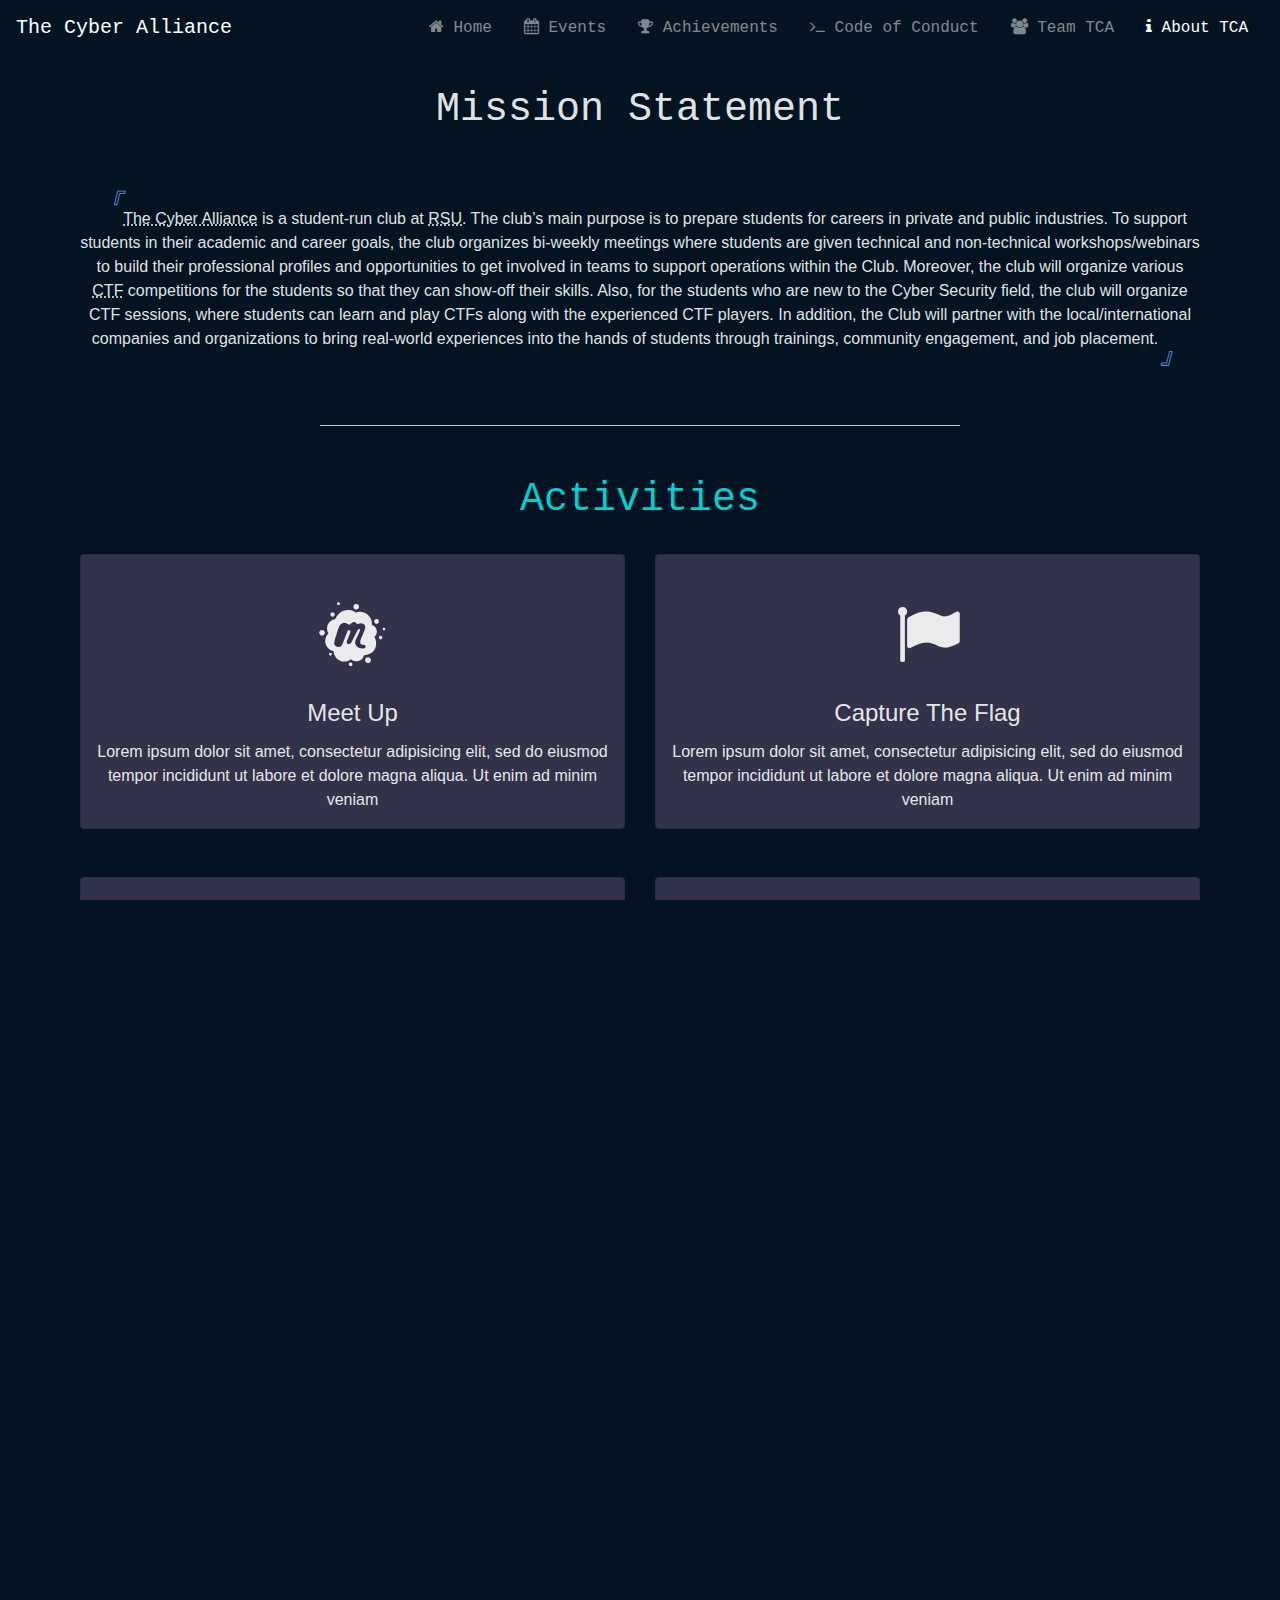
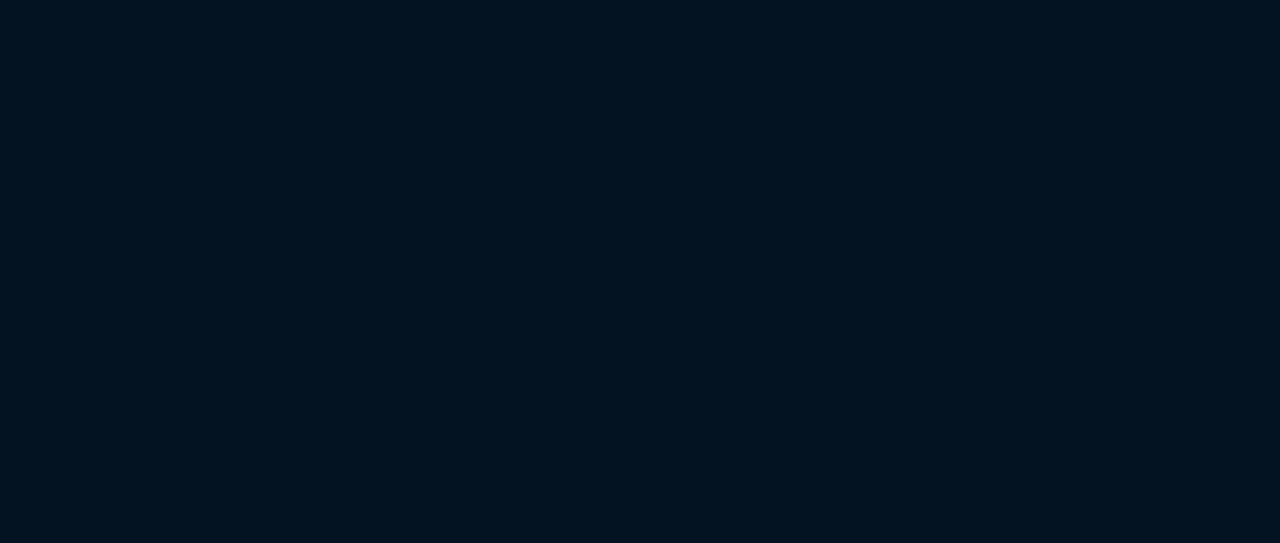
==== about.html @ 68ffeaa1 "All Pages Merged + Added Coming Soon" ====
<!DOCTYPE html>
<html lang="en" dir="ltr">

<head>
    <meta charset="utf-8">
    <title>About Us</title>
    <meta name="description" content="particles.js is a lightweight JavaScript library for creating particles.">
    <meta name="author" content="Vincent Garreau" />
    <meta name="viewport" content="width=device-width, initial-scale=1.0, minimum-scale=1.0, maximum-scale=1.0, user-scalable=no">
    <!-- <link rel="stylesheet" media="screen" href="css/style.css"> -->
    <link rel="stylesheet" href="css/bootstrap4-neon-glow.css" />
    <link rel="stylesheet" href="https://cdnjs.cloudflare.com/ajax/libs/font-awesome/4.7.0/css/font-awesome.min.css">
    <link rel="stylesheet" href="https://maxcdn.bootstrapcdn.com/bootstrap/4.0.0/css/bootstrap.min.css" integrity="sha384-Gn5384xqQ1aoWXA+058RXPxPg6fy4IWvTNh0E263XmFcJlSAwiGgFAW/dAiS6JXm" crossorigin="anonymous">
    <link rel="stylesheet" href="css/scrollbar.css">
    <script type="text/javascript">
        isDarkTheme = true;
    </script>
</head>
<style>
    html,
    body {
        margin: 0;
        height: 100%;
        overflow-x: hidden;
        font-family: 'Segoe UI', Tahoma, Geneva, Verdana, sans-serif;
        background-color: #031321;
        color: rgb(255, 255, 255, 0.9);
    }
    
    q {
        quotes: "『" "』";
    }
    
    q:before {
        content: open-quote;
        color: #6495ED;
        font-size: 30px;
        font-style: italic;
        vertical-align: text-bottom;
    }
    
    q:after {
        content: close-quote;
        color: #6495ED;
        font-size: 30px;
        font-style: italic;
        vertical-align: text-top;
    }
    /*center for mission statement*/
    
    .center {
        text-align: center;
        padding: 0 80px;
        word-wrap: normal;
    }
    
    .card {
        background-color: #32334a;
    }
    
    footer {
        margin: 50px;
        text-align: center;
        color: rgb(255, 255, 255, 0.8);
    }
    
    hr {
        background-color: gainsboro;
        margin: 50px auto;
        width: 50%;
    }
</style>

<body>
    <header>
        <nav class="navbar navbar-expand-md navbar-dark bg-transparent mb-0 radius-0 " style="font-family:Courier;">
            <a href="#" class="navbar-brand">The Cyber Alliance</a>
            <button type="button" class="navbar-toggler" data-toggle="collapse" data-target="#navbarCollapse">
      <span class="navbar-toggler-icon"></span>
    </button>
            <div class="collapse navbar-collapse" id="navbarCollapse">
                <div class="navbar-nav ml-auto">
                    <a href="index.html" class="nav-item nav-link px-3"><i class="fa fa-home"></i></i> Home</a>
                    <a href="events.html" class="nav-item nav-link px-3 "><i class="fa fa-calendar"></i> Events</a>
                    <a href="achievements.html" class="nav-item nav-link px-3 "><i class="fa fa-trophy"></i> Achievements</a>
                    <a href="code-of-conduct.html" class="nav-item nav-link px-3"><i class="fa fa-terminal"></i> Code of Conduct</a>
                    <a href="team-tca.html" class="nav-item nav-link px-3"><i class="fa fa-users"></i> Team TCA</a>
                    <a href="about.html" class="nav-item nav-link px-3 active"> <i class="fa fa-info"></i> About TCA</a>
                </div>
            </div>
        </nav>
    </header>
    <section>
        <div>
            <div>
                <h1 style="font-size:40px; font-family:courier;margin:30px;" align="center">Mission Statement</h1>
                <p class="mt-5 text-spacy center">
                    <q><abbr title="TCA">The Cyber Alliance</abbr> is a student-run club at <abbr title="Raksha Shakti University">RSU</abbr>. The club’s main purpose is to prepare students for careers in private and public industries. To support students in their academic and career goals, the club organizes bi-weekly meetings where students are given technical and non-technical workshops/webinars to build their professional profiles and opportunities to get involved in teams to support operations within the Club. Moreover, the club will organize various <abbr title="Capture The Flag">CTF</abbr> competitions for the students so that they can show-off their skills. Also, for the students who are new to the Cyber Security field, the club will organize CTF sessions, where students can learn and play CTFs along with the experienced CTF players. In addition, the Club will partner with the local/international companies and organizations to bring real-world experiences into the hands of students through trainings, community engagement, and job placement.</q>
                </p>
            </div>
            <hr>
            <div>
                <h1 style="color:#00CED1;font-size:40px;font-family:Courier;margin:30px;margin-top: 50px;" align="center">Activities</h1>
                <div class="card-deck center">
                    <div class="card card-body h-100 shadow p-3 mb-5 rounded" align="center">
                        <div align="center">
                            <span class="fa-stack fa-4x"><i class="fa fa-meetup fa-stack-4x"></i></span>
                        </div>
                        <h4 class="card-title text-center">Meet Up</h4>
                        <p class="card-text  text-center"> Lorem ipsum dolor sit amet, consectetur adipisicing elit, sed do eiusmod tempor incididunt ut labore et dolore magna aliqua. Ut enim ad minim veniam </p>
                    </div>
                    <div class="card card-body h-100 shadow p-3 mb-5 bg-#191970 rounded" align="center">
                        <div align="center">
                            <span class="fa-stack fa-4x"><i class="fa fa-flag fa-stack-4x"></i></span>
                        </div>
                        <h4 class="card-title text-center">Capture The Flag</h4>
                        <p class="card-text  text-center"> Lorem ipsum dolor sit amet, consectetur adipisicing elit, sed do eiusmod tempor incididunt ut labore et dolore magna aliqua. Ut enim ad minim veniam </p>
                    </div>
                </div>
                <div class="card-deck center">
                    <div class="card card-body h-100 shadow p-3 mb-5 bg-#191970 rounded" align="center">
                        <div align="center">
                            <span class="fa-stack fa-4x"><i class="fa fa-video-camera fa-stack-4x"></i></span>
                        </div>
                        <h4 class="card-title text-center">Conference</h4>
                        <p class="card-text  text-center"> Lorem ipsum dolor sit amet, consectetur adipisicing elit, sed do eiusmod tempor incididunt ut labore et dolore magna aliqua. Ut enim ad minim veniam </p>
                    </div>
                    <div class="card card-body h-100 shadow p-3 mb-5 bg-#191970 rounded" align="center">
                        <div align="center">
                            <span class="fa-stack fa-4x"><i class="fa fa-bullhorn fa-stack-4x"></i></span>
                        </div>
                        <h4 class="card-title text-center">TCS Talks</h4>
                        <p class="card-text  text-center"> Lorem ipsum dolor sit amet, consectetur adipisicing elit, sed do eiusmod tempor incididunt ut labore et dolore magna aliqua. Ut enim ad minim veniam </p>
                    </div>
                </div>
            </div>
            <div>
                <h4 style="color:#ADFF2F;font-family:courier;margin:0 30px;" align="center">More Activities Coming Soon...</h1>
            </div>
            <hr>
            <div class="row center mb-5 mt-5">
                <div class="col-md-6 col-sm-12">
                    <div class="card reach-us" style="font-family:courier;height: 650px;">
                        <div class="card-header font-weight-bold"><i class="fa fa-map-marker"></i> &nbsp;Contact Us</div>
                        <div style="height: 400px;">
                            <iframe src="https://www.google.com/maps/embed?pb=!1m14!1m8!1m3!1d14673.544368585306!2d72.8846204!3d23.1561046!3m2!1i1024!2i768!4f13.1!3m3!1m2!1s0x0%3A0x7ded5155dd1a3e61!2sRaksha%20Shakti%20University!5e0!3m2!1sen!2sin!4v1580035523590!5m2!1sen!2sin" style="border:0;"
                                allowfullscreen="" width="100%" height="400px"></iframe>
                        </div>
                        <div style="background-color: #031321;height: 100%;">
                            <div style="margin: 15px 0;">
                                <h5 class=" card-text"><strong>TCA - The Cyber Alliance, SITCS</strong></h5>
                                <h6 class=" card-text"><strong>Raksha Shakti University</strong></h6>

                                <p class="card-text">Lavad-Dahegam, Gandhinagar – 382305</p>
                                <p class=" card-text mb-auto">
                                    <b> Contact No.: </b> +91 90999 45683</p>
                                <p class="card-text mb-auto">
                                    <b>Email: </b><a href="mailto:patelmit2012@gmail.com">patelmit2012@gmail.com</a>
                                </p>
                            </div>
                        </div>
                    </div>
                </div>
                <div class="col-md-6 col-sm-12">
                    <div class="card reach-us" style="font-family:courier;height: 650px;">
                        <div class="card-header font-weight-bold"><i class="fa fa-comments"></i> &nbsp;Give Your Feedback</div>
                        <iframe src="https://docs.google.com/forms/d/e/1FAIpQLScMJT_OLbjwUUY0QKtbH4sT2kqMh8-oOZiLhk-olDQ4wz7rbQ/viewform?embedded=true" width="100%" height="100%" frameborder="0" marginheight="0" marginwidth="0" style="background-color: rgb(255, 255, 255, 0.7)">Loading…</iframe>
                    </div>
                </div>
            </div>
        </div>
    </section>
    <footer>
        <div>
            <p>The Cyber Alliance</p>
            <p>Copyright &copy; 2020. All Rights Reserved</p>
        </div>
    </footer>
</body>

</html>
---- css/scrollbar.css ----
/*scroller bar*/

::-webkit-scrollbar {
    width: 12px;
}

::-webkit-scrollbar-track {
    border: 7px solid #232943;
    box-shadow: inset 0 0 2.5px 2px rgba(0, 0, 0, 0.5);
}

::-webkit-scrollbar-thumb {
    background: rgb(255, 255, 255, 0.4);
    border-radius: 6px;
}

::-webkit-scrollbar-thumb:hover {
    background: rgb(255, 255, 255, 0.9);
}
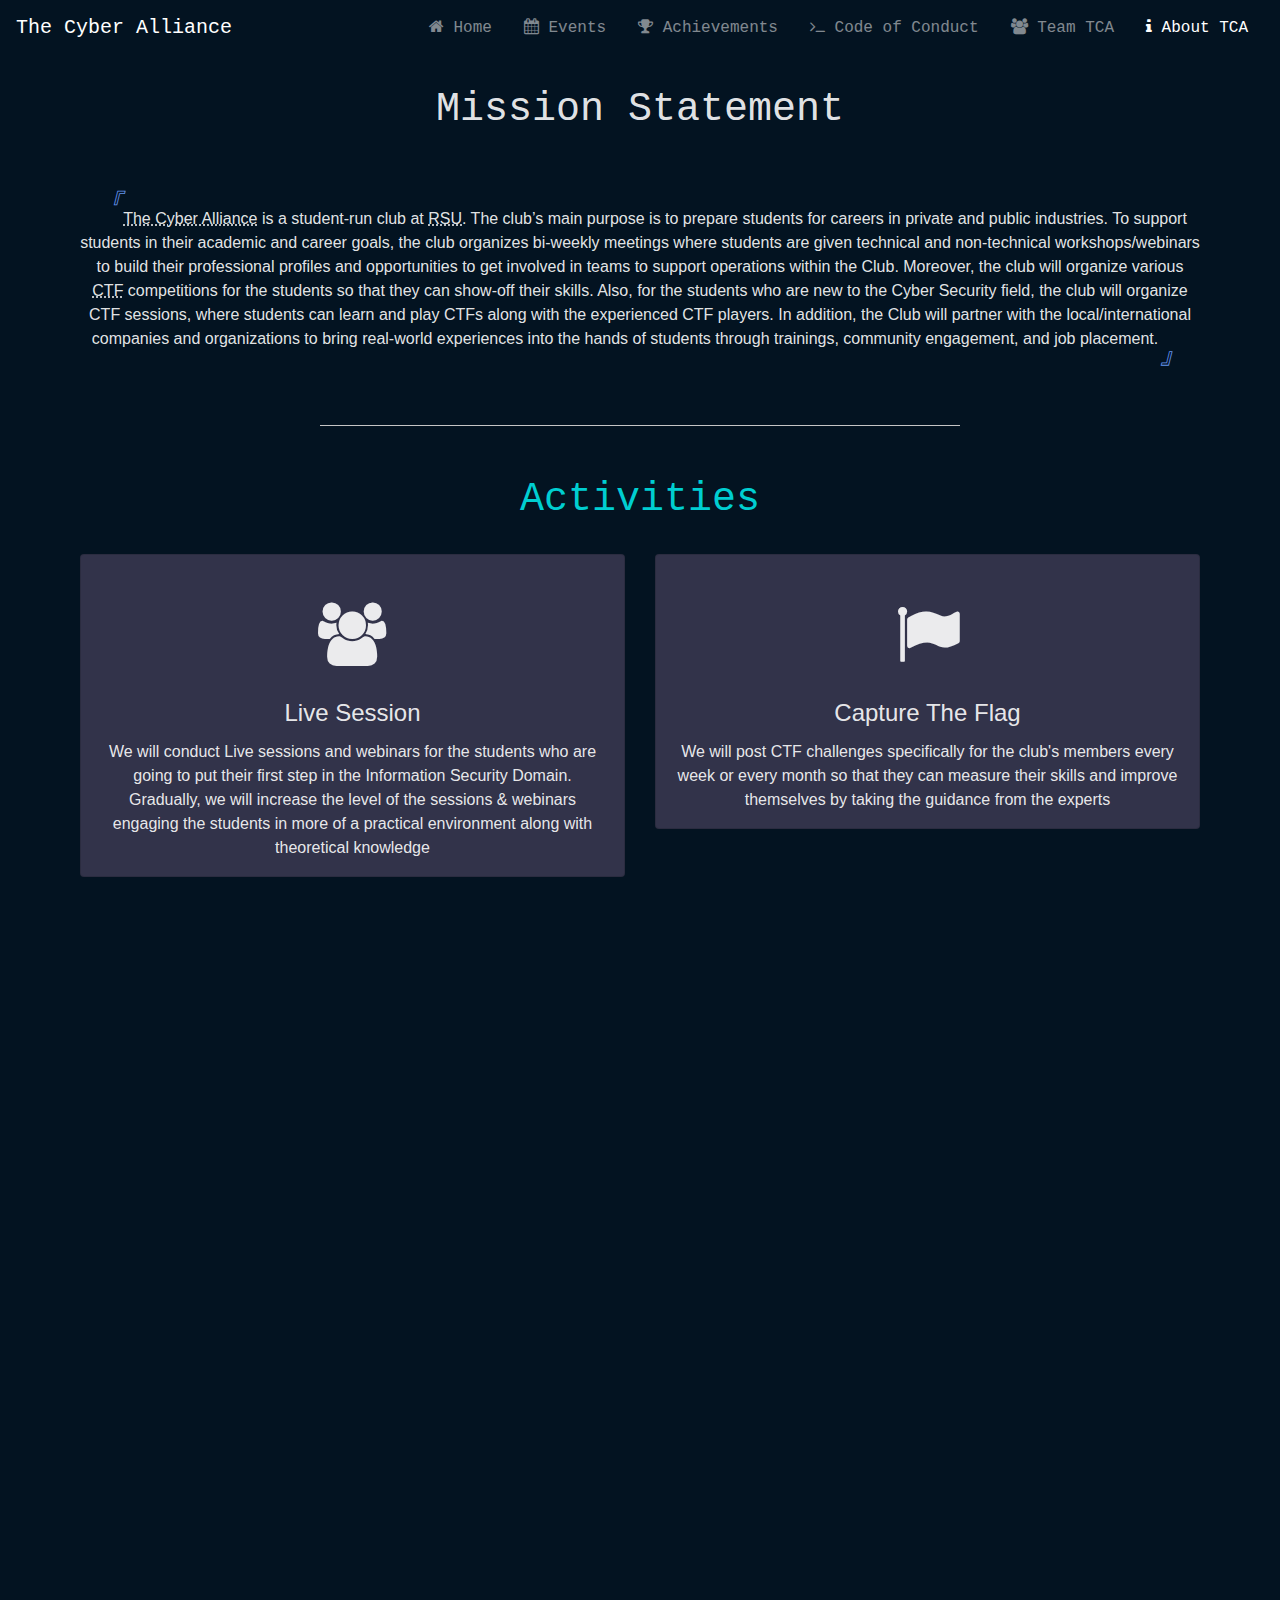
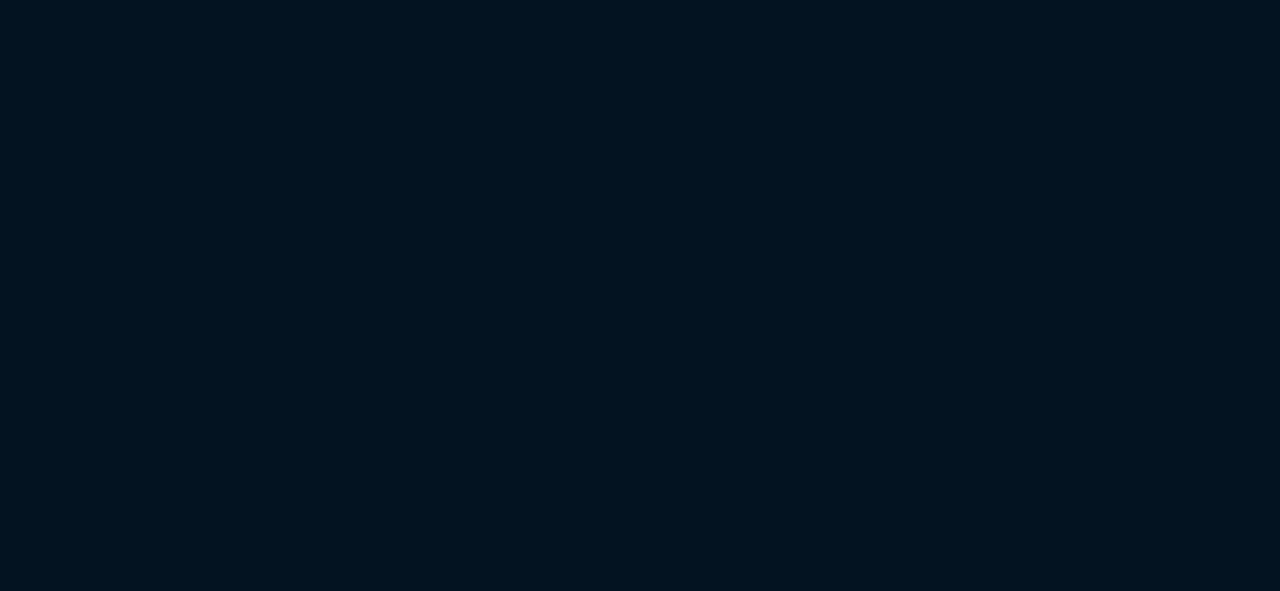
==== commit f8212283: "Update about.html" ====
--- a/about.html
+++ b/about.html
@@ -101,36 +101,36 @@
             <hr>
             <div>
                 <h1 style="color:#00CED1;font-size:40px;font-family:Courier;margin:30px;margin-top: 50px;" align="center">Activities</h1>
-                <div class="card-deck center">
+                <div class="card-deck center" >
                     <div class="card card-body h-100 shadow p-3 mb-5 rounded" align="center">
                         <div align="center">
-                            <span class="fa-stack fa-4x"><i class="fa fa-meetup fa-stack-4x"></i></span>
+                            <span class="fa-stack fa-4x"><i class="fa fa-group fa-stack-4x"></i></span>
                         </div>
-                        <h4 class="card-title text-center">Meet Up</h4>
-                        <p class="card-text  text-center"> Lorem ipsum dolor sit amet, consectetur adipisicing elit, sed do eiusmod tempor incididunt ut labore et dolore magna aliqua. Ut enim ad minim veniam </p>
+                        <h4 class="card-title text-center">Live Session</h4>
+                        <p class="card-text  text-center"> We will conduct Live sessions and webinars for the students who are going to put their first step in the Information Security Domain. Gradually, we will increase the level of the sessions & webinars engaging the students in more of a practical environment along with theoretical knowledge </p>
                     </div>
-                    <div class="card card-body h-100 shadow p-3 mb-5 bg-#191970 rounded" align="center">
+                    <div class="card card-body h-100 shadow p-3 mb-5 rounded" align="center">
                         <div align="center">
                             <span class="fa-stack fa-4x"><i class="fa fa-flag fa-stack-4x"></i></span>
                         </div>
                         <h4 class="card-title text-center">Capture The Flag</h4>
-                        <p class="card-text  text-center"> Lorem ipsum dolor sit amet, consectetur adipisicing elit, sed do eiusmod tempor incididunt ut labore et dolore magna aliqua. Ut enim ad minim veniam </p>
+                        <p class="card-text  text-center"> We will post CTF challenges specifically for the club's members every week or every month so that they can measure their skills and improve themselves by taking the guidance from the experts </p>
                     </div>
                 </div>
                 <div class="card-deck center">
-                    <div class="card card-body h-100 shadow p-3 mb-5 bg-#191970 rounded" align="center">
+                    <div class="card card-body h-100 shadow p-3 mb-5 rounded" align="center">
                         <div align="center">
                             <span class="fa-stack fa-4x"><i class="fa fa-video-camera fa-stack-4x"></i></span>
                         </div>
-                        <h4 class="card-title text-center">Conference</h4>
-                        <p class="card-text  text-center"> Lorem ipsum dolor sit amet, consectetur adipisicing elit, sed do eiusmod tempor incididunt ut labore et dolore magna aliqua. Ut enim ad minim veniam </p>
+                        <h4 class="card-title text-center">Webinar</h4>
+                        <p class="card-text  text-center"> Conducting Webinars & Online Sessions every semester for spreading the knowledge and introduced with the leading industry experts, latest Cyber Security trends and learn from the talks they will conduct </p>
                     </div>
-                    <div class="card card-body h-100 shadow p-3 mb-5 bg-#191970 rounded" align="center">
+                    <div class="card card-body h-100 shadow p-3 mb-5 rounded" align="center">
                         <div align="center">
-                            <span class="fa-stack fa-4x"><i class="fa fa-bullhorn fa-stack-4x"></i></span>
+                            <span class="fa-stack fa-4x"><i class="fa fa-puzzle-piece fa-stack-4x"></i></span>
                         </div>
-                        <h4 class="card-title text-center">TCS Talks</h4>
-                        <p class="card-text  text-center"> Lorem ipsum dolor sit amet, consectetur adipisicing elit, sed do eiusmod tempor incididunt ut labore et dolore magna aliqua. Ut enim ad minim veniam </p>
+                        <h4 class="card-title text-center">Quiz Competition</h4>
+                        <p class="card-text  text-center"> Organizing Quizzes for testing their ideas, showing of the talent, sharpening their Infosec knowledge </p>
                     </div>
                 </div>
             </div>
@@ -176,6 +176,16 @@
             <p>Copyright &copy; 2020. All Rights Reserved</p>
         </div>
     </footer>
+    <!-- scripts -->
+    <script src="js/particles.js"></script>
+    <script src="js/app.js"></script>
+    <script src="js/lib/stats.js"></script>
+
+    <!-- stats.js -->
+    <script src="js/lib/stats.js"></script>
+    <script src="https://code.jquery.com/jquery-3.5.1.slim.min.js" integrity="sha384-DfXdz2htPH0lsSSs5nCTpuj/zy4C+OGpamoFVy38MVBnE+IbbVYUew+OrCXaRkfj" crossorigin="anonymous"></script>
+    <script src="https://cdn.jsdelivr.net/npm/popper.js@1.16.1/dist/umd/popper.min.js" integrity="sha384-9/reFTGAW83EW2RDu2S0VKaIzap3H66lZH81PoYlFhbGU+6BZp6G7niu735Sk7lN" crossorigin="anonymous"></script>
+    <script src="https://stackpath.bootstrapcdn.com/bootstrap/4.5.2/js/bootstrap.min.js" integrity="sha384-B4gt1jrGC7Jh4AgTPSdUtOBvfO8shuf57BaghqFfPlYxofvL8/KUEfYiJOMMV+rV" crossorigin="anonymous"></script>
 </body>
 
-</html>+</html>
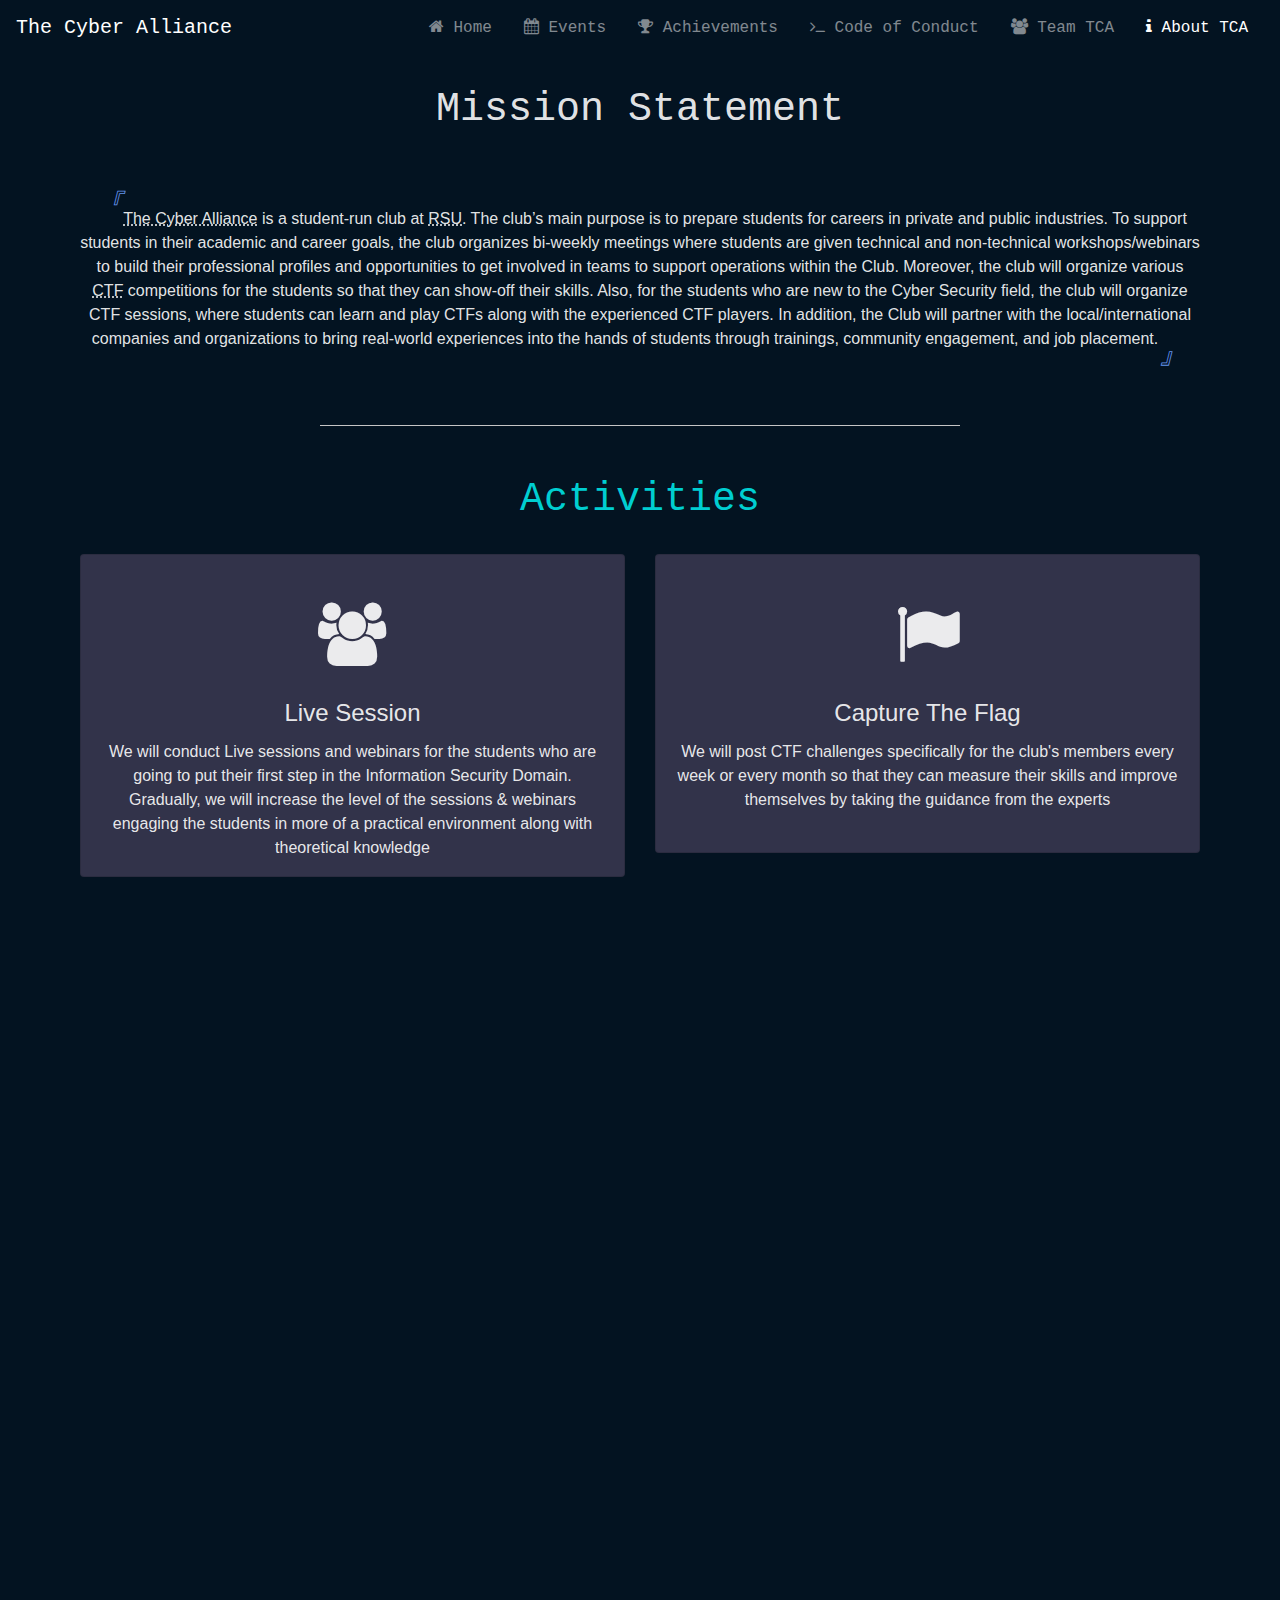
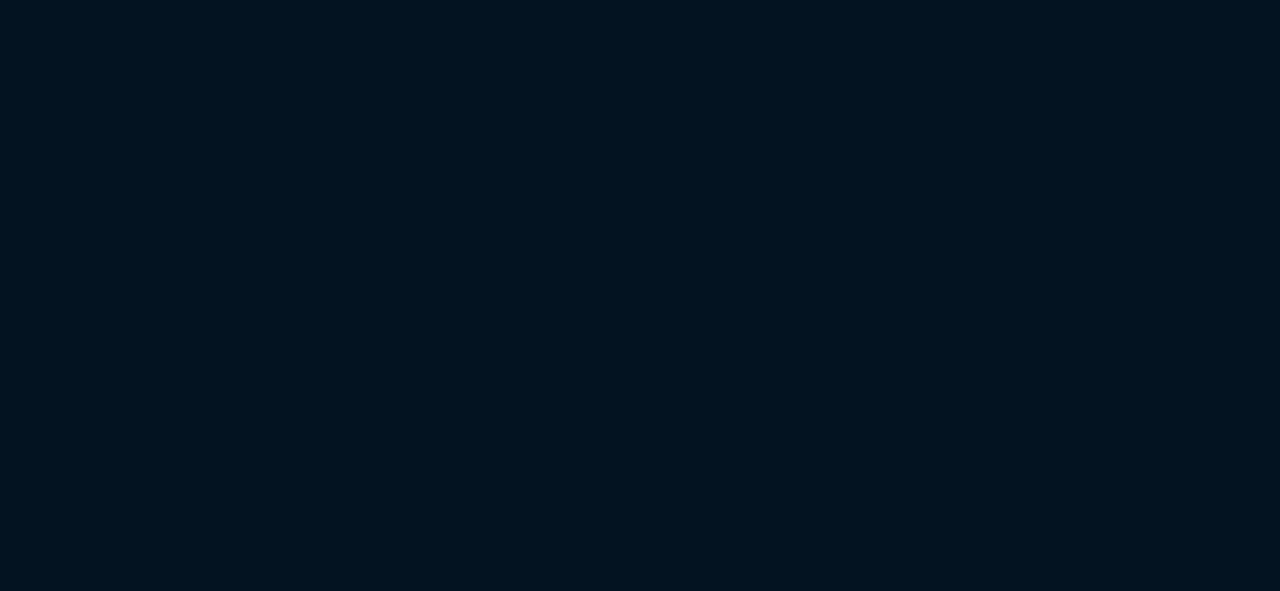
==== commit 163e904f: "Minor Updates" ====
--- a/about.html
+++ b/about.html
@@ -114,7 +114,8 @@
                             <span class="fa-stack fa-4x"><i class="fa fa-flag fa-stack-4x"></i></span>
                         </div>
                         <h4 class="card-title text-center">Capture The Flag</h4>
-                        <p class="card-text  text-center"> We will post CTF challenges specifically for the club's members every week or every month so that they can measure their skills and improve themselves by taking the guidance from the experts </p>
+                        <p class="card-text  text-center"> We will post CTF challenges specifically for the club's members every week or every month so that they can measure their skills and improve themselves by taking the guidance from the experts <br><br></p>
+                        
                     </div>
                 </div>
                 <div class="card-deck center">
@@ -130,7 +131,8 @@
                             <span class="fa-stack fa-4x"><i class="fa fa-puzzle-piece fa-stack-4x"></i></span>
                         </div>
                         <h4 class="card-title text-center">Quiz Competition</h4>
-                        <p class="card-text  text-center"> Organizing Quizzes for testing their ideas, showing of the talent, sharpening their Infosec knowledge </p>
+                        <p class="card-text  text-center"> Organizing Quizzes for testing their ideas, showing of the talent, sharpening their Infosec knowledge <br><br></p>
+                        
                     </div>
                 </div>
             </div>
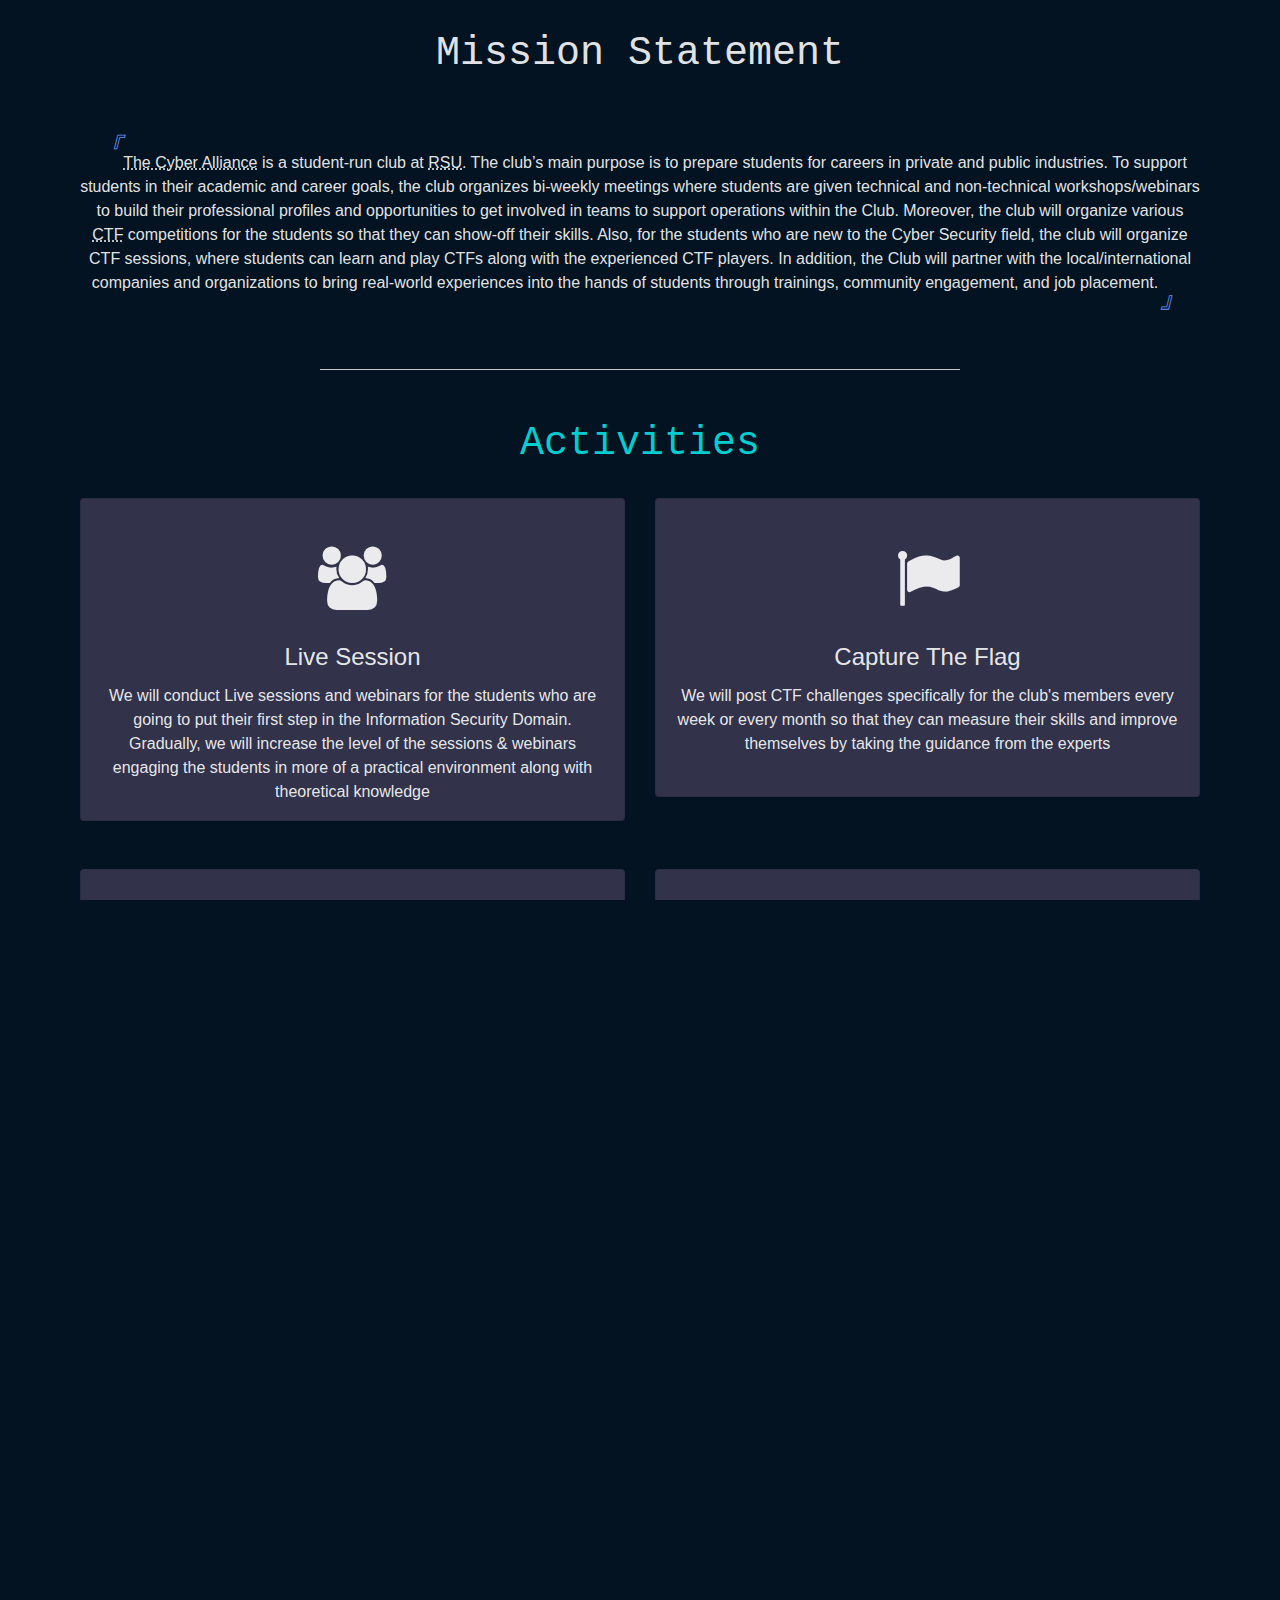
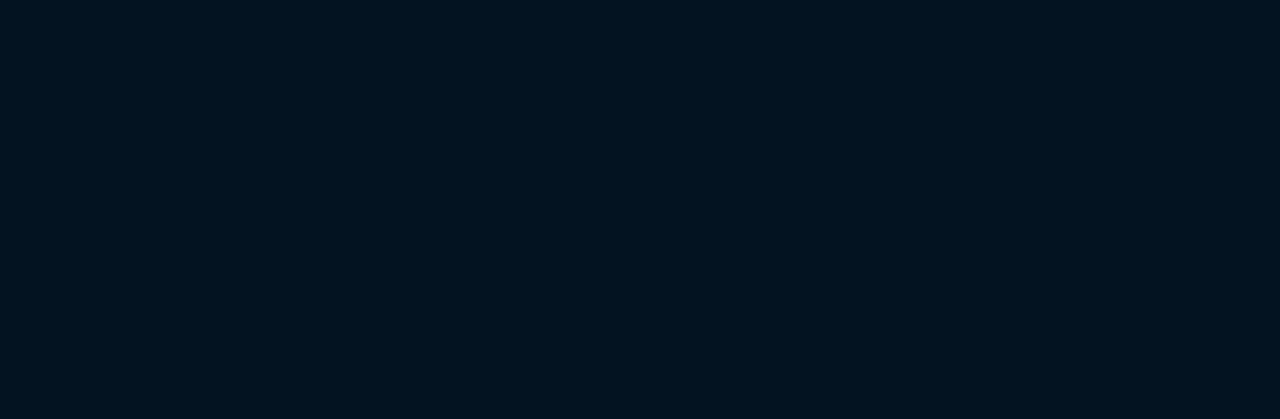
==== commit 123e9209: "UI Changes" ====
--- a/about.html
+++ b/about.html
@@ -12,6 +12,7 @@
     <link rel="stylesheet" href="https://cdnjs.cloudflare.com/ajax/libs/font-awesome/4.7.0/css/font-awesome.min.css">
     <link rel="stylesheet" href="https://maxcdn.bootstrapcdn.com/bootstrap/4.0.0/css/bootstrap.min.css" integrity="sha384-Gn5384xqQ1aoWXA+058RXPxPg6fy4IWvTNh0E263XmFcJlSAwiGgFAW/dAiS6JXm" crossorigin="anonymous">
     <link rel="stylesheet" href="css/scrollbar.css">
+
     <script type="text/javascript">
         isDarkTheme = true;
     </script>
@@ -58,12 +59,6 @@
         background-color: #32334a;
     }
     
-    footer {
-        margin: 50px;
-        text-align: center;
-        color: rgb(255, 255, 255, 0.8);
-    }
-    
     hr {
         background-color: gainsboro;
         margin: 50px auto;
@@ -72,24 +67,7 @@
 </style>
 
 <body>
-    <header>
-        <nav class="navbar navbar-expand-md navbar-dark bg-transparent mb-0 radius-0 " style="font-family:Courier;">
-            <a href="#" class="navbar-brand">The Cyber Alliance</a>
-            <button type="button" class="navbar-toggler" data-toggle="collapse" data-target="#navbarCollapse">
-      <span class="navbar-toggler-icon"></span>
-    </button>
-            <div class="collapse navbar-collapse" id="navbarCollapse">
-                <div class="navbar-nav ml-auto">
-                    <a href="index.html" class="nav-item nav-link px-3"><i class="fa fa-home"></i></i> Home</a>
-                    <a href="events.html" class="nav-item nav-link px-3 "><i class="fa fa-calendar"></i> Events</a>
-                    <a href="achievements.html" class="nav-item nav-link px-3 "><i class="fa fa-trophy"></i> Achievements</a>
-                    <a href="code-of-conduct.html" class="nav-item nav-link px-3"><i class="fa fa-terminal"></i> Code of Conduct</a>
-                    <a href="team-tca.html" class="nav-item nav-link px-3"><i class="fa fa-users"></i> Team TCA</a>
-                    <a href="about.html" class="nav-item nav-link px-3 active"> <i class="fa fa-info"></i> About TCA</a>
-                </div>
-            </div>
-        </nav>
-    </header>
+    <header></header>
     <section>
         <div>
             <div>
@@ -101,13 +79,14 @@
             <hr>
             <div>
                 <h1 style="color:#00CED1;font-size:40px;font-family:Courier;margin:30px;margin-top: 50px;" align="center">Activities</h1>
-                <div class="card-deck center" >
+                <div class="card-deck center">
                     <div class="card card-body h-100 shadow p-3 mb-5 rounded" align="center">
                         <div align="center">
                             <span class="fa-stack fa-4x"><i class="fa fa-group fa-stack-4x"></i></span>
                         </div>
                         <h4 class="card-title text-center">Live Session</h4>
-                        <p class="card-text  text-center"> We will conduct Live sessions and webinars for the students who are going to put their first step in the Information Security Domain. Gradually, we will increase the level of the sessions & webinars engaging the students in more of a practical environment along with theoretical knowledge </p>
+                        <p class="card-text  text-center"> We will conduct Live sessions and webinars for the students who are going to put their first step in the Information Security Domain. Gradually, we will increase the level of the sessions & webinars engaging the students in more
+                            of a practical environment along with theoretical knowledge </p>
                     </div>
                     <div class="card card-body h-100 shadow p-3 mb-5 rounded" align="center">
                         <div align="center">
@@ -115,7 +94,7 @@
                         </div>
                         <h4 class="card-title text-center">Capture The Flag</h4>
                         <p class="card-text  text-center"> We will post CTF challenges specifically for the club's members every week or every month so that they can measure their skills and improve themselves by taking the guidance from the experts <br><br></p>
-                        
+
                     </div>
                 </div>
                 <div class="card-deck center">
@@ -132,7 +111,7 @@
                         </div>
                         <h4 class="card-title text-center">Quiz Competition</h4>
                         <p class="card-text  text-center"> Organizing Quizzes for testing their ideas, showing of the talent, sharpening their Infosec knowledge <br><br></p>
-                        
+
                     </div>
                 </div>
             </div>
@@ -173,10 +152,9 @@
         </div>
     </section>
     <footer>
-        <div>
-            <p>The Cyber Alliance</p>
-            <p>Copyright &copy; 2020. All Rights Reserved</p>
-        </div>
+        <!-- <div>
+            In Association with Student Development Cell at <a href="https://rsu.ac.in/home/">Rashtriya Raksha University</a><br /> Managed by students of <a href="https://rsu.ac.in/school-of-information-technology-and-cyber-security/">SITAICS</a>
+        </div> -->
     </footer>
     <!-- scripts -->
     <script src="js/particles.js"></script>
@@ -188,6 +166,13 @@
     <script src="https://code.jquery.com/jquery-3.5.1.slim.min.js" integrity="sha384-DfXdz2htPH0lsSSs5nCTpuj/zy4C+OGpamoFVy38MVBnE+IbbVYUew+OrCXaRkfj" crossorigin="anonymous"></script>
     <script src="https://cdn.jsdelivr.net/npm/popper.js@1.16.1/dist/umd/popper.min.js" integrity="sha384-9/reFTGAW83EW2RDu2S0VKaIzap3H66lZH81PoYlFhbGU+6BZp6G7niu735Sk7lN" crossorigin="anonymous"></script>
     <script src="https://stackpath.bootstrapcdn.com/bootstrap/4.5.2/js/bootstrap.min.js" integrity="sha384-B4gt1jrGC7Jh4AgTPSdUtOBvfO8shuf57BaghqFfPlYxofvL8/KUEfYiJOMMV+rV" crossorigin="anonymous"></script>
+    <script src="js/script.js"></script>
+    <script>
+        $(document).ready(function() {
+            createNav(["", "active", "", "", "", ""], "");
+            createFooter();
+        });
+    </script>
 </body>
 
-</html>
+</html>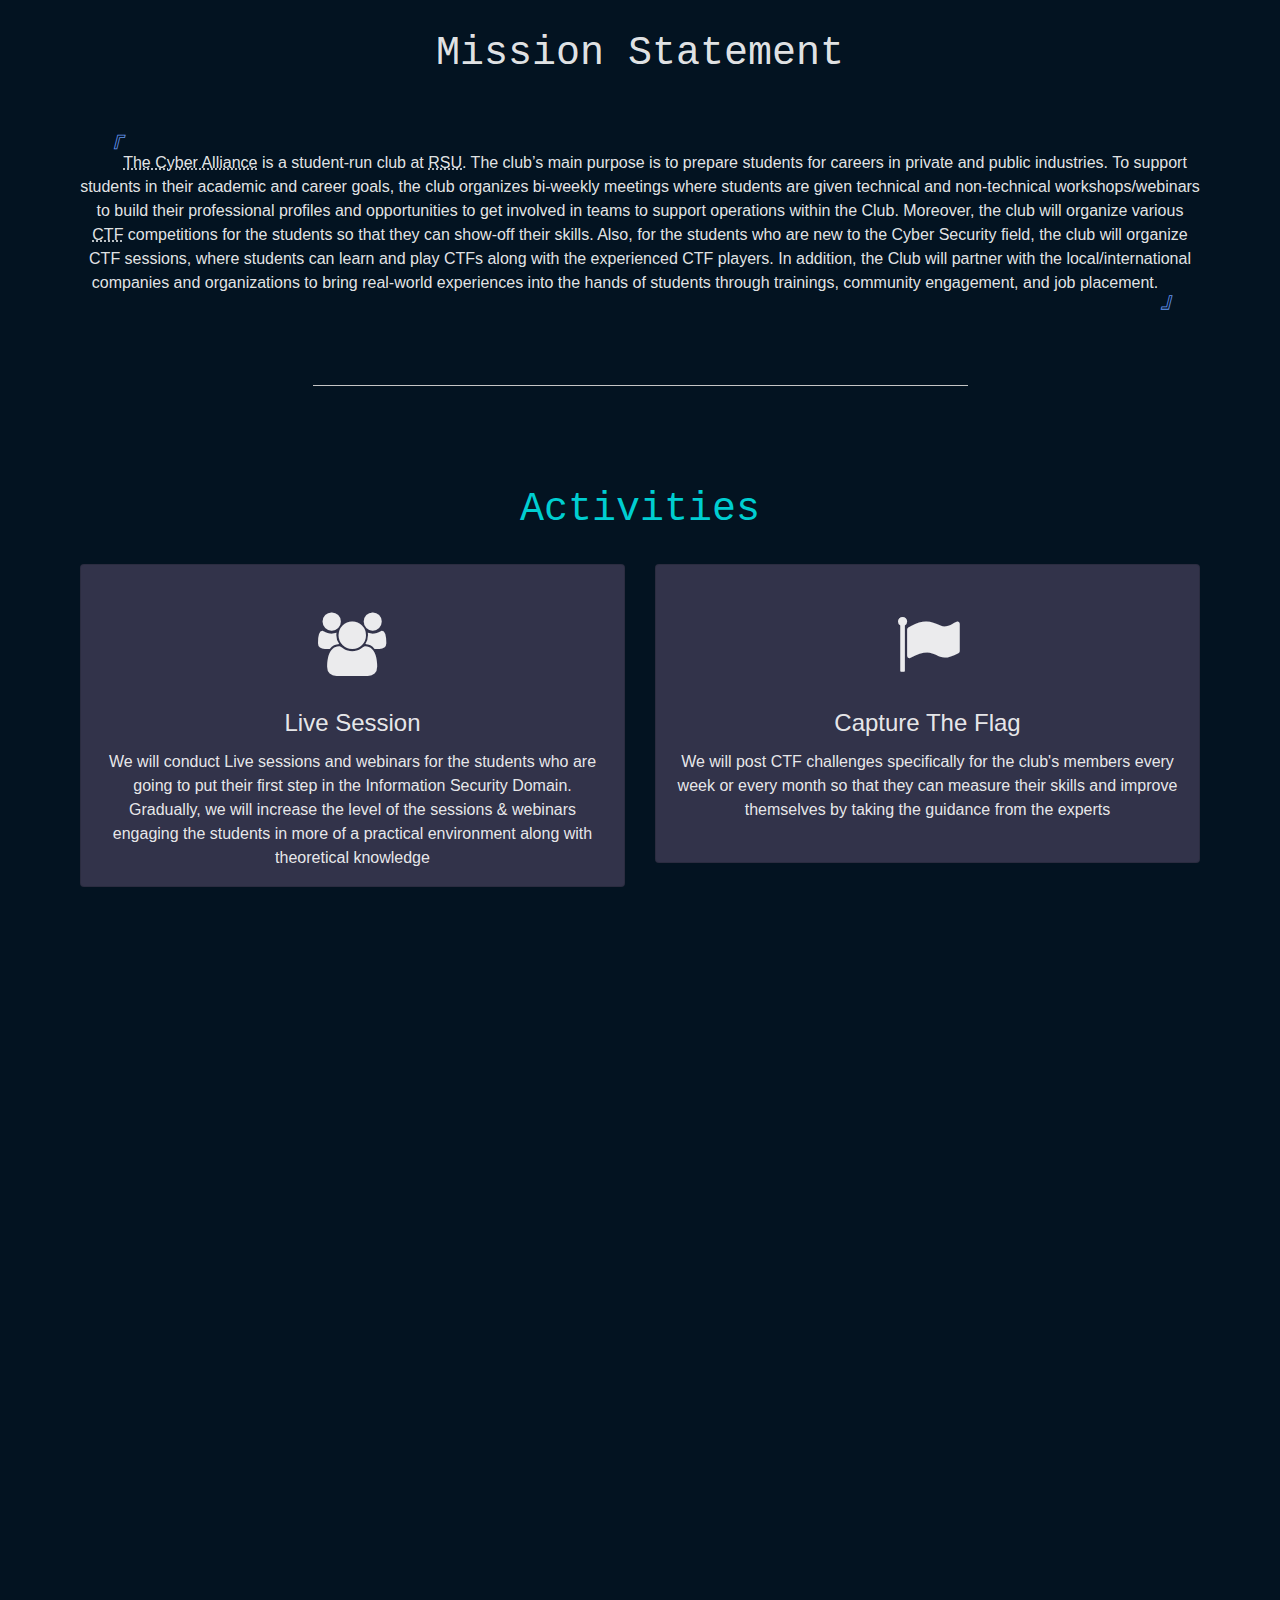
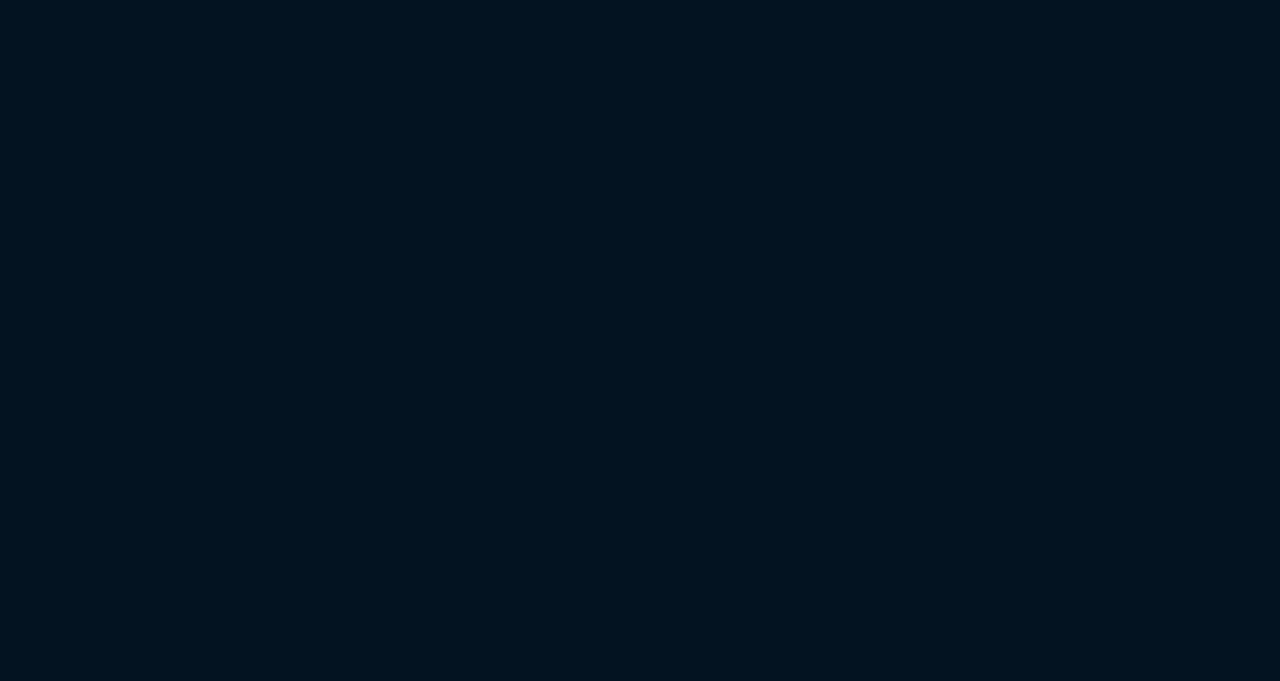
==== commit 77f91225: "Update about.html" ====
--- a/about.html
+++ b/about.html
@@ -4,10 +4,10 @@
 <head>
     <meta charset="utf-8">
     <title>About Us</title>
-    <meta name="description" content="particles.js is a lightweight JavaScript library for creating particles.">
-    <meta name="author" content="Vincent Garreau" />
+    <meta name="description" content="An Information Security Student's Club at Rashtriya Raksha University">
+    <meta name="author" content="The Cyber Alliance - TCA" />
     <meta name="viewport" content="width=device-width, initial-scale=1.0, minimum-scale=1.0, maximum-scale=1.0, user-scalable=no">
-    <!-- <link rel="stylesheet" media="screen" href="css/style.css"> -->
+
     <link rel="stylesheet" href="css/bootstrap4-neon-glow.css" />
     <link rel="stylesheet" href="https://cdnjs.cloudflare.com/ajax/libs/font-awesome/4.7.0/css/font-awesome.min.css">
     <link rel="stylesheet" href="https://maxcdn.bootstrapcdn.com/bootstrap/4.0.0/css/bootstrap.min.css" integrity="sha384-Gn5384xqQ1aoWXA+058RXPxPg6fy4IWvTNh0E263XmFcJlSAwiGgFAW/dAiS6JXm" crossorigin="anonymous">
@@ -55,6 +55,14 @@
         word-wrap: normal;
     }
     
+    @media screen and (max-width: 600px) {
+        .center {
+            text-align: center;
+            padding: 0 30px;
+            word-wrap: normal;
+        }
+    }
+    
     .card {
         background-color: #32334a;
     }
@@ -69,15 +77,15 @@
 <body>
     <header></header>
     <section>
-        <div>
-            <div>
+        <div class="row">
+            <div class="col-md-12">
                 <h1 style="font-size:40px; font-family:courier;margin:30px;" align="center">Mission Statement</h1>
                 <p class="mt-5 text-spacy center">
                     <q><abbr title="TCA">The Cyber Alliance</abbr> is a student-run club at <abbr title="Raksha Shakti University">RSU</abbr>. The club’s main purpose is to prepare students for careers in private and public industries. To support students in their academic and career goals, the club organizes bi-weekly meetings where students are given technical and non-technical workshops/webinars to build their professional profiles and opportunities to get involved in teams to support operations within the Club. Moreover, the club will organize various <abbr title="Capture The Flag">CTF</abbr> competitions for the students so that they can show-off their skills. Also, for the students who are new to the Cyber Security field, the club will organize CTF sessions, where students can learn and play CTFs along with the experienced CTF players. In addition, the Club will partner with the local/international companies and organizations to bring real-world experiences into the hands of students through trainings, community engagement, and job placement.</q>
                 </p>
             </div>
             <hr>
-            <div>
+            <div class="col-md-12">
                 <h1 style="color:#00CED1;font-size:40px;font-family:Courier;margin:30px;margin-top: 50px;" align="center">Activities</h1>
                 <div class="card-deck center">
                     <div class="card card-body h-100 shadow p-3 mb-5 rounded" align="center">
@@ -115,35 +123,33 @@
                     </div>
                 </div>
             </div>
-            <div>
+            <div class="col-md-12">
                 <h4 style="color:#ADFF2F;font-family:courier;margin:0 30px;" align="center">More Activities Coming Soon...</h1>
             </div>
             <hr>
-            <div class="row center mb-5 mt-5">
-                <div class="col-md-6 col-sm-12">
-                    <div class="card reach-us" style="font-family:courier;height: 650px;">
+            <div class="row center mb-5 mt-5" style="width: 100%; margin-right: 0; margin-left: 0;">
+                <div class="col-lg-6 col-md-6 col-sm-12 mb-5">
+                    <div class="card reach-us" style="font-family:courier;height: 750px;">
                         <div class="card-header font-weight-bold"><i class="fa fa-map-marker"></i> &nbsp;Contact Us</div>
-                        <div style="height: 400px;">
-                            <iframe src="https://www.google.com/maps/embed?pb=!1m14!1m8!1m3!1d14673.544368585306!2d72.8846204!3d23.1561046!3m2!1i1024!2i768!4f13.1!3m3!1m2!1s0x0%3A0x7ded5155dd1a3e61!2sRaksha%20Shakti%20University!5e0!3m2!1sen!2sin!4v1580035523590!5m2!1sen!2sin" style="border:0;"
-                                allowfullscreen="" width="100%" height="400px"></iframe>
+                        <div style="height: 500px;">
+                            <iframe src="https://www.google.com/maps/embed?pb=!1m18!1m12!1m3!1d3668.431116501104!2d72.88281031433668!3d23.154460317197664!2m3!1f0!2f0!3f0!3m2!1i1024!2i768!4f13.1!3m3!1m2!1s0x395e79669090a90d%3A0xff7f6e64bed7fcf6!2sRashtriya%20Raksha%20University%20(RRU)!5e0!3m2!1sen!2sin!4v1631863689135!5m2!1sen!2sin" width="100%" height="500" style="border:0;" allowfullscreen="" loading="lazy"></iframe>
                         </div>
-                        <div style="background-color: #031321;height: 100%;">
+                        <!-- 031321 -->
+                        <div style="background-color: transparent;height: 100%;">
                             <div style="margin: 15px 0;">
-                                <h5 class=" card-text"><strong>TCA - The Cyber Alliance, SITCS</strong></h5>
-                                <h6 class=" card-text"><strong>Raksha Shakti University</strong></h6>
+                                <h5 class=" card-text"><strong>TCA - The Cyber Alliance, SITAICS</strong></h5>
+                                <h6 class=" card-text"><strong>Rashtriya Raksha University</strong></h6>
 
                                 <p class="card-text">Lavad-Dahegam, Gandhinagar – 382305</p>
-                                <p class=" card-text mb-auto">
-                                    <b> Contact No.: </b> +91 90999 45683</p>
                                 <p class="card-text mb-auto">
-                                    <b>Email: </b><a href="mailto:patelmit2012@gmail.com">patelmit2012@gmail.com</a>
+                                    <b>Email: </b><a href="mailto:tca.sitaics@rru.ac.in">tca.sitaics@rru.ac.in</a>
                                 </p>
                             </div>
                         </div>
                     </div>
                 </div>
-                <div class="col-md-6 col-sm-12">
-                    <div class="card reach-us" style="font-family:courier;height: 650px;">
+                <div class="col-lg-6 col-md-6 col-sm-12">
+                    <div class="card reach-us" style="font-family:courier;height: 750px;">
                         <div class="card-header font-weight-bold"><i class="fa fa-comments"></i> &nbsp;Give Your Feedback</div>
                         <iframe src="https://docs.google.com/forms/d/e/1FAIpQLScMJT_OLbjwUUY0QKtbH4sT2kqMh8-oOZiLhk-olDQ4wz7rbQ/viewform?embedded=true" width="100%" height="100%" frameborder="0" marginheight="0" marginwidth="0" style="background-color: rgb(255, 255, 255, 0.7)">Loading…</iframe>
                     </div>
@@ -151,18 +157,7 @@
             </div>
         </div>
     </section>
-    <footer>
-        <!-- <div>
-            In Association with Student Development Cell at <a href="https://rsu.ac.in/home/">Rashtriya Raksha University</a><br /> Managed by students of <a href="https://rsu.ac.in/school-of-information-technology-and-cyber-security/">SITAICS</a>
-        </div> -->
-    </footer>
-    <!-- scripts -->
-    <script src="js/particles.js"></script>
-    <script src="js/app.js"></script>
-    <script src="js/lib/stats.js"></script>
-
-    <!-- stats.js -->
-    <script src="js/lib/stats.js"></script>
+    <footer></footer>
     <script src="https://code.jquery.com/jquery-3.5.1.slim.min.js" integrity="sha384-DfXdz2htPH0lsSSs5nCTpuj/zy4C+OGpamoFVy38MVBnE+IbbVYUew+OrCXaRkfj" crossorigin="anonymous"></script>
     <script src="https://cdn.jsdelivr.net/npm/popper.js@1.16.1/dist/umd/popper.min.js" integrity="sha384-9/reFTGAW83EW2RDu2S0VKaIzap3H66lZH81PoYlFhbGU+6BZp6G7niu735Sk7lN" crossorigin="anonymous"></script>
     <script src="https://stackpath.bootstrapcdn.com/bootstrap/4.5.2/js/bootstrap.min.js" integrity="sha384-B4gt1jrGC7Jh4AgTPSdUtOBvfO8shuf57BaghqFfPlYxofvL8/KUEfYiJOMMV+rV" crossorigin="anonymous"></script>
@@ -170,9 +165,10 @@
     <script>
         $(document).ready(function() {
             createNav(["", "active", "", "", "", ""], "");
+            createNav1(["", "", "", "", ""], "");
             createFooter();
         });
     </script>
 </body>
 
-</html>+</html>
